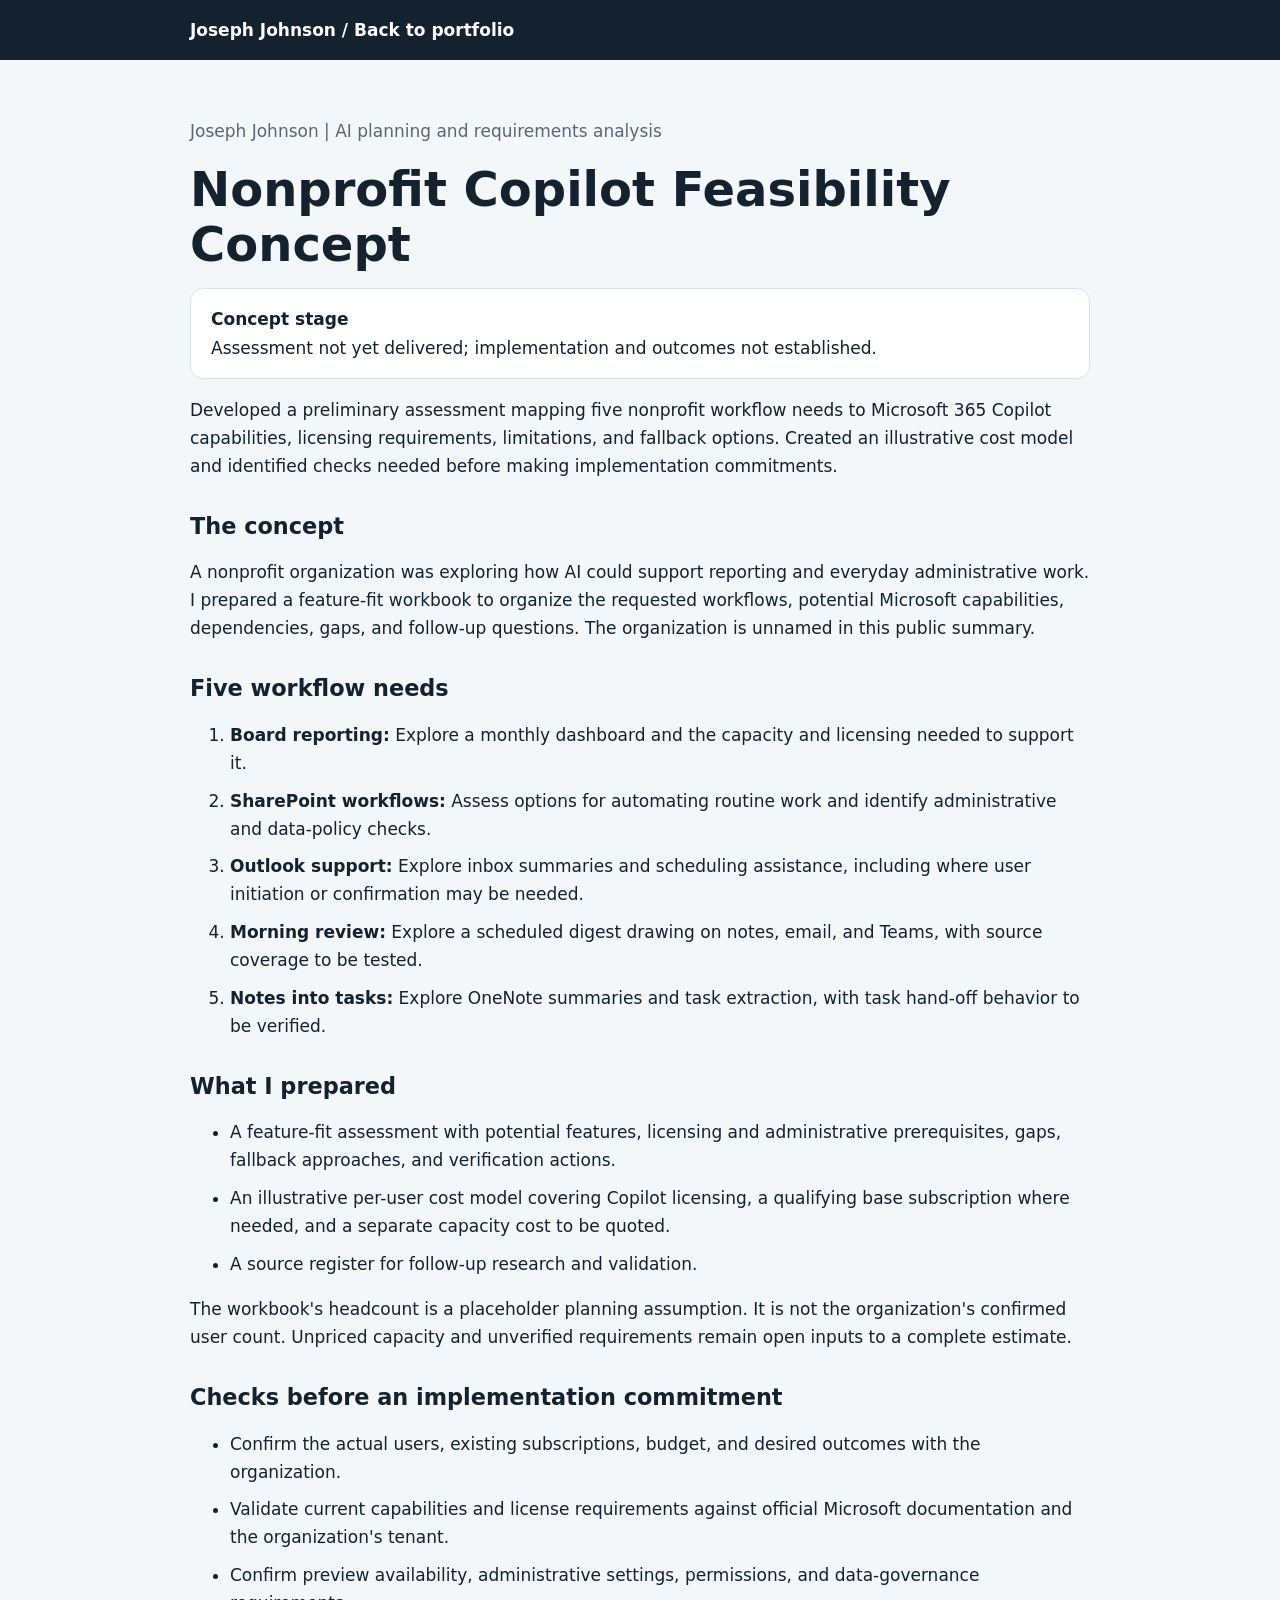
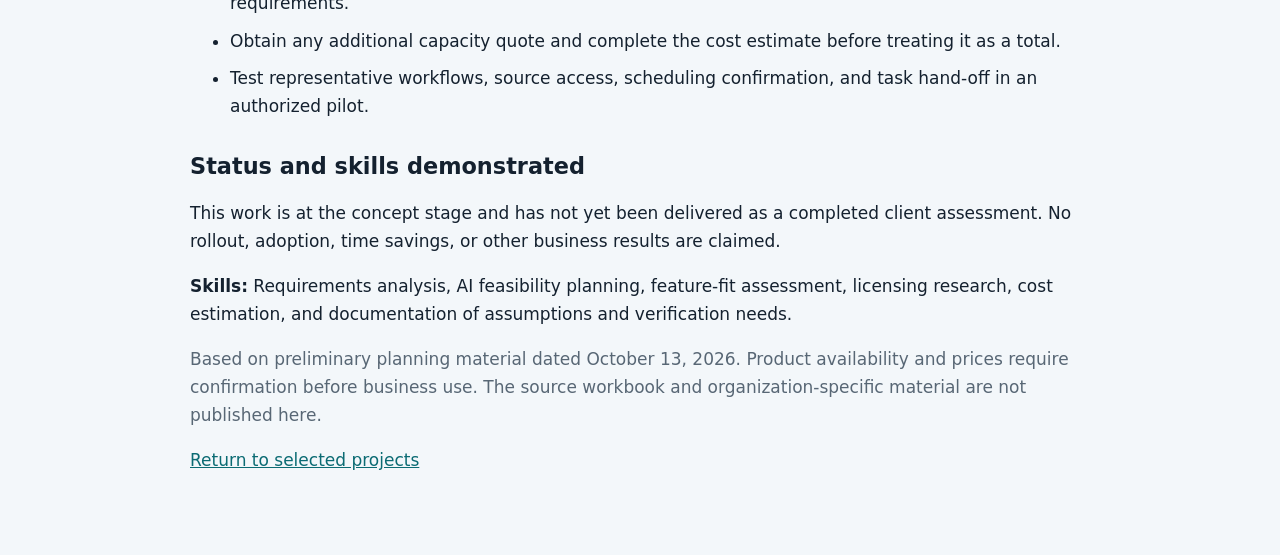
==== nonprofit-copilot-concept.html @ 1aabec05 "Add anonymized nonprofit Copilot concept case study" ====
<!doctype html>
<html lang="en">
<head>
  <meta charset="utf-8">
  <meta name="viewport" content="width=device-width, initial-scale=1">
  <meta name="description" content="Joseph Johnson's preliminary nonprofit Copilot feasibility concept, covering requirements, licensing considerations, and verification needs.">
  <title>Nonprofit Copilot Feasibility Concept | Joseph Johnson</title>
  <style>
    * { box-sizing: border-box; }
    body { margin: 0; background: #f3f7fa; color: #14212f; font: 17px/1.65 system-ui, -apple-system, "Segoe UI", sans-serif; }
    main, nav { width: min(100% - 2rem, 900px); margin: auto; }
    header { padding: 1rem 0; background: #14212f; }
    header a { color: white; font-weight: 600; text-decoration: none; }
    a { color: #0b6b73; }
    a:focus-visible { outline: 3px solid #0b6b73; outline-offset: 4px; }
    main { padding: 2.5rem 0 4rem; }
    h1 { font-size: clamp(2rem, 5vw, 3rem); line-height: 1.15; margin: .5rem 0 1rem; }
    h2 { font-size: 1.4rem; line-height: 1.25; margin-top: 2rem; }
    .status { background: #fff; border: 1px solid #d9e2eb; border-radius: .8rem; padding: 1rem 1.25rem; }
    .muted { color: #586775; }
    li { margin: .6rem 0; }
  </style>
</head>
<body>
  <header><nav aria-label="Case study navigation"><a href="index.html#projects">Joseph Johnson / Back to portfolio</a></nav></header>
  <main>
    <p class="muted">Joseph Johnson | AI planning and requirements analysis</p>
    <h1>Nonprofit Copilot Feasibility Concept</h1>
    <div class="status"><strong>Concept stage</strong><br>Assessment not yet delivered; implementation and outcomes not established.</div>
    <p>Developed a preliminary assessment mapping five nonprofit workflow needs to Microsoft 365 Copilot capabilities, licensing requirements, limitations, and fallback options. Created an illustrative cost model and identified checks needed before making implementation commitments.</p>

    <h2>The concept</h2>
    <p>A nonprofit organization was exploring how AI could support reporting and everyday administrative work. I prepared a feature-fit workbook to organize the requested workflows, potential Microsoft capabilities, dependencies, gaps, and follow-up questions. The organization is unnamed in this public summary.</p>

    <h2>Five workflow needs</h2>
    <ol>
      <li><strong>Board reporting:</strong> Explore a monthly dashboard and the capacity and licensing needed to support it.</li>
      <li><strong>SharePoint workflows:</strong> Assess options for automating routine work and identify administrative and data-policy checks.</li>
      <li><strong>Outlook support:</strong> Explore inbox summaries and scheduling assistance, including where user initiation or confirmation may be needed.</li>
      <li><strong>Morning review:</strong> Explore a scheduled digest drawing on notes, email, and Teams, with source coverage to be tested.</li>
      <li><strong>Notes into tasks:</strong> Explore OneNote summaries and task extraction, with task hand-off behavior to be verified.</li>
    </ol>

    <h2>What I prepared</h2>
    <ul>
      <li>A feature-fit assessment with potential features, licensing and administrative prerequisites, gaps, fallback approaches, and verification actions.</li>
      <li>An illustrative per-user cost model covering Copilot licensing, a qualifying base subscription where needed, and a separate capacity cost to be quoted.</li>
      <li>A source register for follow-up research and validation.</li>
    </ul>
    <p>The workbook's headcount is a placeholder planning assumption. It is not the organization's confirmed user count. Unpriced capacity and unverified requirements remain open inputs to a complete estimate.</p>

    <h2>Checks before an implementation commitment</h2>
    <ul>
      <li>Confirm the actual users, existing subscriptions, budget, and desired outcomes with the organization.</li>
      <li>Validate current capabilities and license requirements against official Microsoft documentation and the organization's tenant.</li>
      <li>Confirm preview availability, administrative settings, permissions, and data-governance requirements.</li>
      <li>Obtain any additional capacity quote and complete the cost estimate before treating it as a total.</li>
      <li>Test representative workflows, source access, scheduling confirmation, and task hand-off in an authorized pilot.</li>
    </ul>

    <h2>Status and skills demonstrated</h2>
    <p>This work is at the concept stage and has not yet been delivered as a completed client assessment. No rollout, adoption, time savings, or other business results are claimed.</p>
    <p><strong>Skills:</strong> Requirements analysis, AI feasibility planning, feature-fit assessment, licensing research, cost estimation, and documentation of assumptions and verification needs.</p>
    <p class="muted">Based on preliminary planning material dated October 13, 2026. Product availability and prices require confirmation before business use. The source workbook and organization-specific material are not published here.</p>
    <p><a href="index.html#projects">Return to selected projects</a></p>
  </main>
</body>
</html>
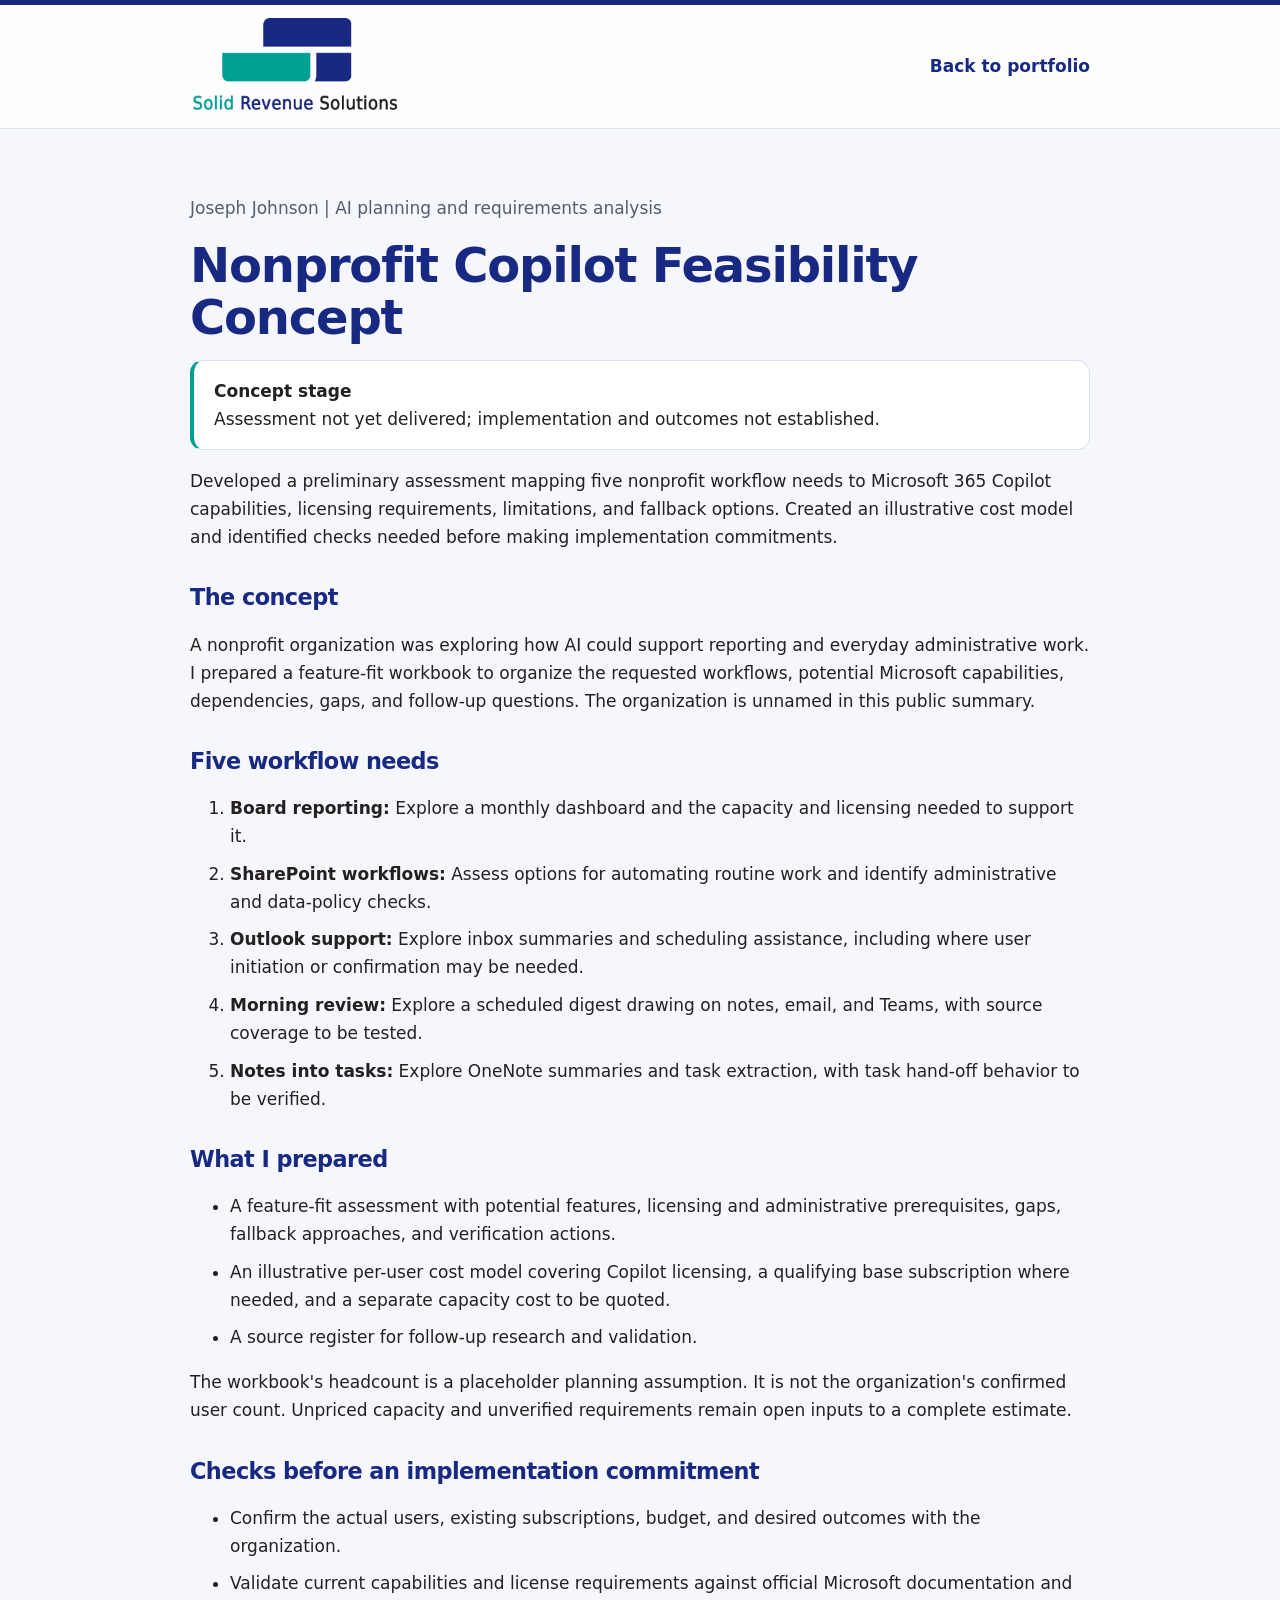
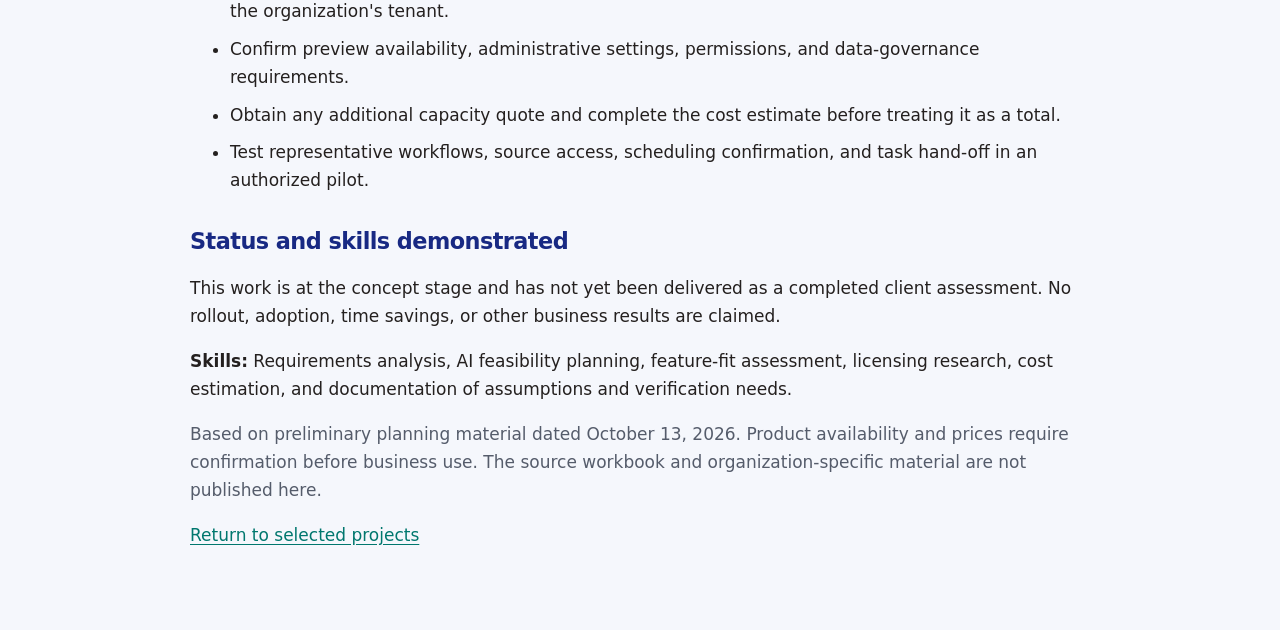
==== commit 8dfa2b56: "Apply Solid Revenue Solutions brand and logo" ====
--- a/nonprofit-copilot-concept.html
+++ b/nonprofit-copilot-concept.html
@@ -1,68 +1,70 @@
-<!doctype html>
-<html lang="en">
-<head>
-  <meta charset="utf-8">
-  <meta name="viewport" content="width=device-width, initial-scale=1">
-  <meta name="description" content="Joseph Johnson's preliminary nonprofit Copilot feasibility concept, covering requirements, licensing considerations, and verification needs.">
-  <title>Nonprofit Copilot Feasibility Concept | Joseph Johnson</title>
-  <style>
-    * { box-sizing: border-box; }
-    body { margin: 0; background: #f3f7fa; color: #14212f; font: 17px/1.65 system-ui, -apple-system, "Segoe UI", sans-serif; }
-    main, nav { width: min(100% - 2rem, 900px); margin: auto; }
-    header { padding: 1rem 0; background: #14212f; }
-    header a { color: white; font-weight: 600; text-decoration: none; }
-    a { color: #0b6b73; }
-    a:focus-visible { outline: 3px solid #0b6b73; outline-offset: 4px; }
-    main { padding: 2.5rem 0 4rem; }
-    h1 { font-size: clamp(2rem, 5vw, 3rem); line-height: 1.15; margin: .5rem 0 1rem; }
-    h2 { font-size: 1.4rem; line-height: 1.25; margin-top: 2rem; }
-    .status { background: #fff; border: 1px solid #d9e2eb; border-radius: .8rem; padding: 1rem 1.25rem; }
-    .muted { color: #586775; }
-    li { margin: .6rem 0; }
-  </style>
-</head>
-<body>
-  <header><nav aria-label="Case study navigation"><a href="index.html#projects">Joseph Johnson / Back to portfolio</a></nav></header>
-  <main>
-    <p class="muted">Joseph Johnson | AI planning and requirements analysis</p>
-    <h1>Nonprofit Copilot Feasibility Concept</h1>
-    <div class="status"><strong>Concept stage</strong><br>Assessment not yet delivered; implementation and outcomes not established.</div>
-    <p>Developed a preliminary assessment mapping five nonprofit workflow needs to Microsoft 365 Copilot capabilities, licensing requirements, limitations, and fallback options. Created an illustrative cost model and identified checks needed before making implementation commitments.</p>
-
-    <h2>The concept</h2>
-    <p>A nonprofit organization was exploring how AI could support reporting and everyday administrative work. I prepared a feature-fit workbook to organize the requested workflows, potential Microsoft capabilities, dependencies, gaps, and follow-up questions. The organization is unnamed in this public summary.</p>
-
-    <h2>Five workflow needs</h2>
-    <ol>
-      <li><strong>Board reporting:</strong> Explore a monthly dashboard and the capacity and licensing needed to support it.</li>
-      <li><strong>SharePoint workflows:</strong> Assess options for automating routine work and identify administrative and data-policy checks.</li>
-      <li><strong>Outlook support:</strong> Explore inbox summaries and scheduling assistance, including where user initiation or confirmation may be needed.</li>
-      <li><strong>Morning review:</strong> Explore a scheduled digest drawing on notes, email, and Teams, with source coverage to be tested.</li>
-      <li><strong>Notes into tasks:</strong> Explore OneNote summaries and task extraction, with task hand-off behavior to be verified.</li>
-    </ol>
-
-    <h2>What I prepared</h2>
-    <ul>
-      <li>A feature-fit assessment with potential features, licensing and administrative prerequisites, gaps, fallback approaches, and verification actions.</li>
-      <li>An illustrative per-user cost model covering Copilot licensing, a qualifying base subscription where needed, and a separate capacity cost to be quoted.</li>
-      <li>A source register for follow-up research and validation.</li>
-    </ul>
-    <p>The workbook's headcount is a placeholder planning assumption. It is not the organization's confirmed user count. Unpriced capacity and unverified requirements remain open inputs to a complete estimate.</p>
-
-    <h2>Checks before an implementation commitment</h2>
-    <ul>
-      <li>Confirm the actual users, existing subscriptions, budget, and desired outcomes with the organization.</li>
-      <li>Validate current capabilities and license requirements against official Microsoft documentation and the organization's tenant.</li>
-      <li>Confirm preview availability, administrative settings, permissions, and data-governance requirements.</li>
-      <li>Obtain any additional capacity quote and complete the cost estimate before treating it as a total.</li>
-      <li>Test representative workflows, source access, scheduling confirmation, and task hand-off in an authorized pilot.</li>
-    </ul>
-
-    <h2>Status and skills demonstrated</h2>
-    <p>This work is at the concept stage and has not yet been delivered as a completed client assessment. No rollout, adoption, time savings, or other business results are claimed.</p>
-    <p><strong>Skills:</strong> Requirements analysis, AI feasibility planning, feature-fit assessment, licensing research, cost estimation, and documentation of assumptions and verification needs.</p>
-    <p class="muted">Based on preliminary planning material dated October 13, 2026. Product availability and prices require confirmation before business use. The source workbook and organization-specific material are not published here.</p>
-    <p><a href="index.html#projects">Return to selected projects</a></p>
-  </main>
-</body>
-</html>
+<!doctype html>
+<html lang="en">
+<head>
+  <meta charset="utf-8">
+  <meta name="viewport" content="width=device-width, initial-scale=1">
+  <meta name="description" content="Joseph Johnson's preliminary nonprofit Copilot feasibility concept, covering requirements, licensing considerations, and verification needs.">
+  <title>Nonprofit Copilot Feasibility Concept | Joseph Johnson</title>
+  <style>
+    * { box-sizing: border-box; }
+    body { margin: 0; background: #f3f7fa; color: #14212f; font: 17px/1.65 system-ui, -apple-system, "Segoe UI", sans-serif; }
+    main, nav { width: min(100% - 2rem, 900px); margin: auto; }
+    header { padding: 1rem 0; background: #14212f; }
+    header a { color: white; font-weight: 600; text-decoration: none; }
+    a { color: #0b6b73; }
+    a:focus-visible { outline: 3px solid #0b6b73; outline-offset: 4px; }
+    main { padding: 2.5rem 0 4rem; }
+    h1 { font-size: clamp(2rem, 5vw, 3rem); line-height: 1.15; margin: .5rem 0 1rem; }
+    h2 { font-size: 1.4rem; line-height: 1.25; margin-top: 2rem; }
+    .status { background: #fff; border: 1px solid #d9e2eb; border-radius: .8rem; padding: 1rem 1.25rem; }
+    .muted { color: #586775; }
+    li { margin: .6rem 0; }
+  </style>
+<link rel="stylesheet" href="srs-brand.css">
+<link rel="icon" type="image/svg+xml" href="favicon.svg">
+</head>
+<body>
+  <header><nav aria-label="Case study navigation"><a class="brand" href="index.html" aria-label="Solid Revenue Solutions home"><img class="brand-logo" src="srs-logo.jpeg" alt="Solid Revenue Solutions" width="1169" height="540"></a><a class="case-back" href="index.html#projects">Back to portfolio</a></nav></header>
+  <main>
+    <p class="muted">Joseph Johnson | AI planning and requirements analysis</p>
+    <h1>Nonprofit Copilot Feasibility Concept</h1>
+    <div class="status"><strong>Concept stage</strong><br>Assessment not yet delivered; implementation and outcomes not established.</div>
+    <p>Developed a preliminary assessment mapping five nonprofit workflow needs to Microsoft 365 Copilot capabilities, licensing requirements, limitations, and fallback options. Created an illustrative cost model and identified checks needed before making implementation commitments.</p>
+
+    <h2>The concept</h2>
+    <p>A nonprofit organization was exploring how AI could support reporting and everyday administrative work. I prepared a feature-fit workbook to organize the requested workflows, potential Microsoft capabilities, dependencies, gaps, and follow-up questions. The organization is unnamed in this public summary.</p>
+
+    <h2>Five workflow needs</h2>
+    <ol>
+      <li><strong>Board reporting:</strong> Explore a monthly dashboard and the capacity and licensing needed to support it.</li>
+      <li><strong>SharePoint workflows:</strong> Assess options for automating routine work and identify administrative and data-policy checks.</li>
+      <li><strong>Outlook support:</strong> Explore inbox summaries and scheduling assistance, including where user initiation or confirmation may be needed.</li>
+      <li><strong>Morning review:</strong> Explore a scheduled digest drawing on notes, email, and Teams, with source coverage to be tested.</li>
+      <li><strong>Notes into tasks:</strong> Explore OneNote summaries and task extraction, with task hand-off behavior to be verified.</li>
+    </ol>
+
+    <h2>What I prepared</h2>
+    <ul>
+      <li>A feature-fit assessment with potential features, licensing and administrative prerequisites, gaps, fallback approaches, and verification actions.</li>
+      <li>An illustrative per-user cost model covering Copilot licensing, a qualifying base subscription where needed, and a separate capacity cost to be quoted.</li>
+      <li>A source register for follow-up research and validation.</li>
+    </ul>
+    <p>The workbook's headcount is a placeholder planning assumption. It is not the organization's confirmed user count. Unpriced capacity and unverified requirements remain open inputs to a complete estimate.</p>
+
+    <h2>Checks before an implementation commitment</h2>
+    <ul>
+      <li>Confirm the actual users, existing subscriptions, budget, and desired outcomes with the organization.</li>
+      <li>Validate current capabilities and license requirements against official Microsoft documentation and the organization's tenant.</li>
+      <li>Confirm preview availability, administrative settings, permissions, and data-governance requirements.</li>
+      <li>Obtain any additional capacity quote and complete the cost estimate before treating it as a total.</li>
+      <li>Test representative workflows, source access, scheduling confirmation, and task hand-off in an authorized pilot.</li>
+    </ul>
+
+    <h2>Status and skills demonstrated</h2>
+    <p>This work is at the concept stage and has not yet been delivered as a completed client assessment. No rollout, adoption, time savings, or other business results are claimed.</p>
+    <p><strong>Skills:</strong> Requirements analysis, AI feasibility planning, feature-fit assessment, licensing research, cost estimation, and documentation of assumptions and verification needs.</p>
+    <p class="muted">Based on preliminary planning material dated October 13, 2026. Product availability and prices require confirmation before business use. The source workbook and organization-specific material are not published here.</p>
+    <p><a href="index.html#projects">Return to selected projects</a></p>
+  </main>
+</body>
+</html>
--- a/srs-brand.css
+++ b/srs-brand.css
@@ -0,0 +1,68 @@
+:root {
+  --navy: #182983;
+  --teal: #009f93;
+  --accent: #00776e;
+  --ink: #24201f;
+  --muted: #555c6b;
+  --background: #f5f7fc;
+  --surface: #ffffff;
+  --border: #dbe1ee;
+}
+html { scroll-padding-top: 1.5rem; }
+body { background: var(--background); color: var(--ink); font-family: "Segoe UI", system-ui, sans-serif; }
+main, nav, .container { max-width: 1120px; }
+a { color: var(--accent); text-underline-offset: .2em; overflow-wrap: anywhere; }
+a:hover { color: var(--navy); }
+a:focus-visible, button:focus-visible, summary:focus-visible { outline: 3px solid var(--navy); outline-offset: 5px; }
+header { background: #fefefe; color: var(--navy); padding: .8rem 0; border-top: 5px solid var(--navy); border-bottom: 1px solid var(--border); }
+header nav { display: flex; flex-wrap: wrap; align-items: center; gap: .8rem 1.35rem; }
+header nav a { color: var(--navy); font-weight: 600; text-decoration: none; }
+header nav a:hover { color: var(--accent); }
+header nav .brand { margin-right: auto; line-height: 0; flex-shrink: 0; }
+.brand-logo { display: block; width: 210px; height: auto; }
+.case-back { margin-left: auto; }
+main { padding-top: 3rem; padding-bottom: 4rem; }
+h1, h2, h3 { color: var(--navy); letter-spacing: -.025em; }
+h1 { line-height: 1.1; }
+h2 { margin-bottom: 1.2rem; font-weight: 700; }
+.lead { color: var(--navy); font-weight: 600; line-height: 1.4; }
+.hero { gap: 3rem; padding: 2rem 0 3rem; border-bottom: 1px solid var(--border); }
+.hero p:not(.lead):not(.note) { max-width: 58ch; }
+.hero .note { color: var(--accent); font-weight: 650; }
+.portrait { width: 220px; height: 220px; border: 7px solid white; outline: 2px solid var(--teal); outline-offset: 5px; box-shadow: 0 16px 36px rgb(24 41 131 / .12); }
+.button { background: var(--navy); color: white; border: 1px solid var(--navy); padding: .8rem 1.15rem; border-radius: .4rem; }
+.button.secondary { background: white; color: var(--navy); border: 1px solid var(--navy); }
+.button:hover { background: #111e63; color: white; opacity: 1; }
+.note, .muted { color: var(--muted); }
+#experience ul { list-style: none; padding: 0; display: grid; grid-template-columns: repeat(3, 1fr); gap: 1rem; }
+#experience li { background: white; padding: 1.25rem; border: 1px solid var(--border); border-radius: .6rem; }
+#experience li strong { display: block; color: var(--navy); margin-bottom: .5rem; }
+#skills li { margin: .75rem 0; padding-left: .2rem; }
+#skills li::marker { color: var(--teal); }
+#projects { display: grid; grid-template-columns: repeat(2, minmax(0, 1fr)); gap: 1.3rem; }
+#projects > h2 { grid-column: 1 / -1; margin-bottom: 0; }
+.card { min-width: 0; min-height: 0; padding: 1.5rem; border: 1px solid var(--border); border-top: 4px solid var(--teal); border-radius: .65rem; background: white; box-shadow: 0 4px 18px rgb(24 41 131 / .035); }
+.card h3 { margin-bottom: .75rem; font-size: 1.25rem; line-height: 1.25; }
+.card h3 a { color: var(--navy); }
+.card p { line-height: 1.65; margin: .7rem 0; }
+.project-kind { display: inline-block; font-size: .75rem; letter-spacing: .04em; text-transform: uppercase; font-weight: 700; color: var(--accent); margin-bottom: .6rem; }
+#contact { background: white; border: 1px solid var(--border); border-left: 5px solid var(--navy); border-radius: .6rem; padding: 1.5rem 2rem; }
+footer { background: var(--navy); color: white; border-top: 4px solid var(--teal); }
+.status { background: white; border: 1px solid var(--border); border-left: 4px solid var(--teal); }
+details { background: white; border-color: var(--border); }
+summary { color: var(--navy); }
+th { background: #edf0fa; color: var(--navy); }
+th, td { border-color: var(--border); }
+@media (max-width: 760px) {
+  header nav { justify-content: center; gap: .65rem 1.1rem; }
+  header nav .brand { flex-basis: 100%; margin: 0; }
+  .brand-logo { width: 200px; margin: auto; }
+  .case-back { margin: 0 auto; }
+  .hero { grid-template-columns: 1fr; gap: 2rem; text-align: center; padding-top: 1rem; }
+  .hero p { margin-left: auto; margin-right: auto; }
+  .portrait { width: 160px; height: 160px; justify-self: center; }
+  #experience ul, #projects { grid-template-columns: 1fr; }
+  #contact { padding: 1.25rem; }
+  main { padding-top: 2rem; }
+}
+@media print { header, footer { background: white; color: var(--ink); } .card, .status, #contact { box-shadow: none; } }
